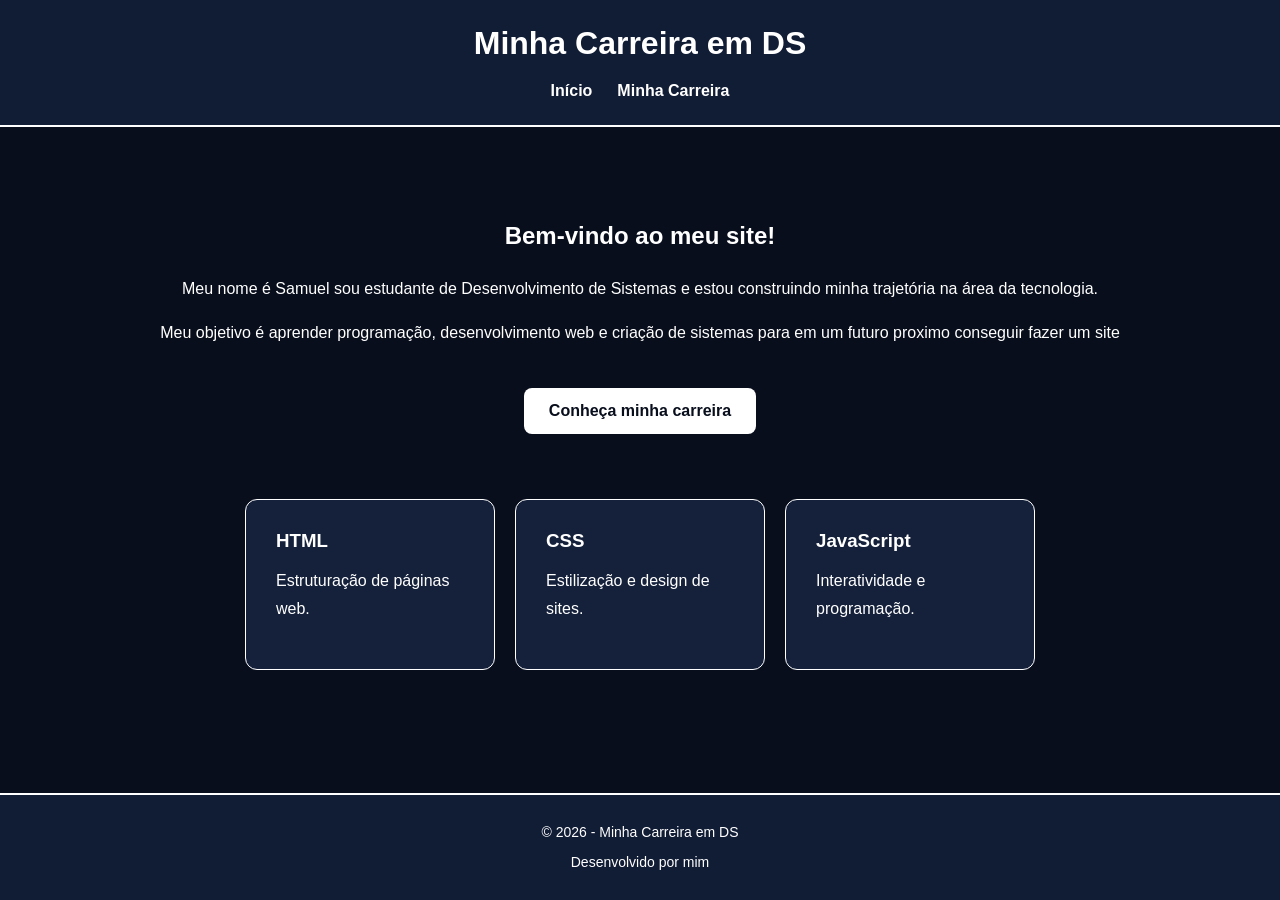
==== meu_site_carreira/index.html @ c62a298e "Add files via upload" ====
<!DOCTYPE html>
<html lang="pt-br">
<head>
    <meta charset="UTF-8">
    <meta name="viewport" content="width=device-width, initial-scale=1.0">
    <title>Minha Carreira em DS</title>
    <link rel="stylesheet" href="style.css">
</head>
<body>

<header>
    <h1>Minha Carreira em DS</h1>
    <nav>
        <a href="index.html">Início</a>
        <a href="carreira.html">Minha Carreira</a>
    </nav>
</header>

<main>
    <section class="conteudo">
        <h2>Bem-vindo ao meu site!</h2>

        <p>
            Meu nome é Samuel sou estudante de Desenvolvimento de Sistemas
            e estou construindo minha trajetória na
            área da tecnologia.
        </p>

        <p>
            Meu objetivo é aprender programação,
            desenvolvimento web e criação de sistemas
            para em um futuro proximo conseguir fazer um site
        </p>

        <a href="carreira.html" class="botao">
            Conheça minha carreira
        </a>
    </section>

    <section class="cards">
        <div class="card">
            <h3>HTML</h3>
            <p>Estruturação de páginas web.</p>
        </div>

        <div class="card">
            <h3>CSS</h3>
            <p>Estilização e design de sites.</p>
        </div>

        <div class="card">
            <h3>JavaScript</h3>
            <p>Interatividade e programação.</p>
        </div>
    </section>
</main>

<footer>
    <p>© 2026 - Minha Carreira em DS</p>
    <p>Desenvolvido por mim</p>
</footer>

</body>
</html>
---- meu_site_carreira/style.css ----
* {
    margin: 0;
    padding: 0;
    box-sizing: border-box;
}

body {
    font-family: Arial, sans-serif;
    background: #080e1c;
    color: white;
    min-height: 100vh;
    display: flex;
    flex-direction: column;
}

/* CABEÇALHO */

header {
    background: #111c35;
    padding: 25px;
    text-align: center;
    border-bottom: 2px solid #ffffff;
}

header h1 {
    color: #ffffff;
    margin-bottom: 20px;
}

nav {
    display: flex;
    justify-content: center;
    gap: 25px;
}

nav a {
    color: white;
    text-decoration: none;
    font-weight: bold;
    transition: 0.3s;
}

nav a:hover {
    color: #ffffff;
}

/* CONTEÚDO */

main {
    flex: 1;
    width: 100%;
    max-width: 1100px;
    margin: auto;
    padding: 40px 20px;
}

.conteudo {
    text-align: center;
    padding: 30px 15px;
}

h2 {
    color: #ffffff;
    margin: 25px 0;
}

p {
    line-height: 1.8;
    margin-bottom: 15px;
}

/* BOTÕES */

.botao {
    display: inline-block;
    background: #ffffff;
    color: #080e1c;
    padding: 14px 25px;
    border-radius: 8px;
    text-decoration: none;
    font-weight: bold;
    margin-top: 25px;
    transition: 0.3s;
}

.botao:hover {
    background: white;
    transform: scale(1.05);
    box-shadow: 0 0 20px #ffffff;
}

/* CARDS */

.cards {
    display: flex;
    justify-content: center;
    gap: 20px;
    flex-wrap: wrap;
    margin-top: 35px;
}

.card {
    background: #15213b;
    padding: 30px;
    width: 250px;
    border-radius: 12px;
    border: 1px solid #ffffff;
    transition: 0.3s;
}

.card h3 {
    color: #ffffff;
    margin-bottom: 15px;
}

.card:hover {
    transform: translateY(-8px);
    box-shadow: 0 0 18px #ffffff;
}

/* RODAPÉ */

footer {
    background: #111c35;
    text-align: center;
    padding: 20px;
    border-top: 2px solid #ffffff;
}

footer p {
    margin: 5px;
    font-size: 14px;
}


@media (max-width: 600px) {

    header h1 {
        font-size: 24px;
    }

    .cards {
        flex-direction: column;
        align-items: center;
    }

    .card {
        width: 100%;
    }
}
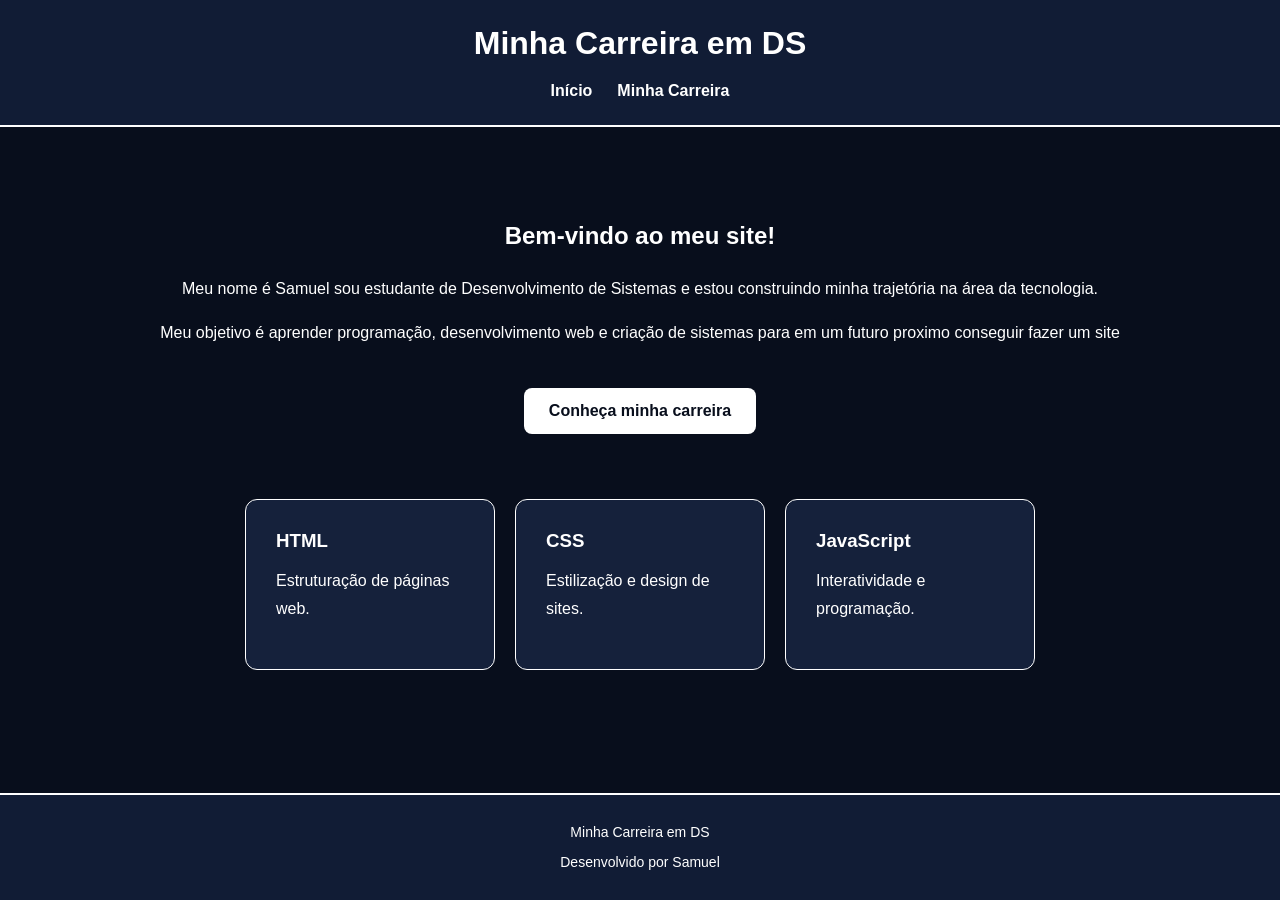
==== commit 113efdfc: "Add files via upload" ====
--- a/meu_site_carreira/index.html
+++ b/meu_site_carreira/index.html
@@ -56,8 +56,8 @@
 </main>
 
 <footer>
-    <p>© 2026 - Minha Carreira em DS</p>
-    <p>Desenvolvido por mim</p>
+    <p>Minha Carreira em DS</p>
+    <p>Desenvolvido por Samuel</p>
 </footer>
 
 </body>
